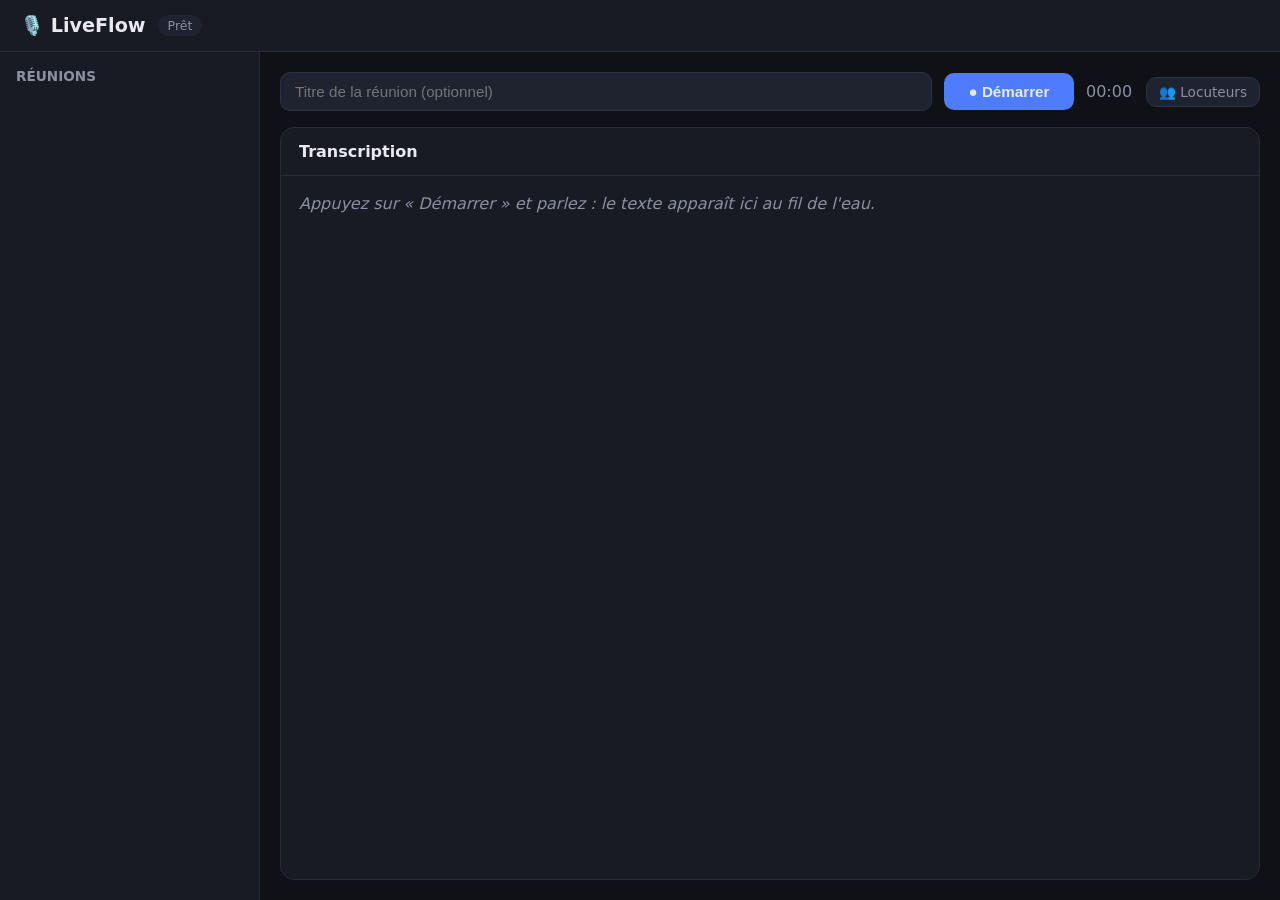
==== app/static/index.html @ 28401142 "feat: diarisation des locuteurs en temps réel (ECAPA-TDNN + clustering incrémental) - Nouveau module" ====
<!DOCTYPE html>
<html lang="fr">
<head>
  <meta charset="UTF-8">
  <meta name="viewport" content="width=device-width, initial-scale=1.0">
  <title>LiveFlow — Transcription de réunions</title>
  <link rel="icon" href="data:image/svg+xml,%3Csvg xmlns='http://www.w3.org/2000/svg' viewBox='0 0 100 100'%3E%3Ctext y='.9em' font-size='90'%3E%F0%9F%8E%99%EF%B8%8F%3C/text%3E%3C/svg%3E">
  <link rel="stylesheet" href="style.css">
</head>
<body>
  <header>
    <h1>🎙️ LiveFlow</h1>
    <span id="status" class="badge idle">Prêt</span>
  </header>

  <div class="layout">
    <aside>
      <h2>Réunions</h2>
      <ul id="meeting-list"></ul>
    </aside>

    <main>
      <section class="controls">
        <input id="title" type="text" placeholder="Titre de la réunion (optionnel)">
        <button id="record-btn" class="record">● Démarrer</button>
        <span id="timer">00:00</span>
        <label id="diarization-toggle" class="toggle" title="Identifier les locuteurs">
          <input type="checkbox" id="diarization-cb">
          <span>👥 Locuteurs</span>
        </label>
      </section>

      <section id="transcript-panel">
        <div class="panel-head">
          <h2 id="transcript-title">Transcription</h2>
          <div id="export-bar" class="hidden">
            <button id="copy-btn" title="Copier le texte">📋 Copier</button>
            <a id="export-txt" download>TXT</a>
            <a id="export-md" download>MD</a>
            <a id="export-srt" download>SRT</a>
            <a id="export-json" download>JSON</a>
            <button id="delete-btn" title="Supprimer la réunion">🗑️</button>
          </div>
        </div>
        <div id="transcript">
          <p class="placeholder">Appuyez sur « Démarrer » et parlez : le texte apparaît ici au fil de l'eau.</p>
        </div>
      </section>
    </main>
  </div>

  <script src="app.js"></script>
</body>
</html>
---- app/static/style.css ----
* { box-sizing: border-box; margin: 0; }

:root {
  --bg: #0f1117;
  --panel: #181b24;
  --panel-2: #1f2330;
  --text: #e8eaf0;
  --muted: #8b91a3;
  --accent: #4f7cff;
  --rec: #e5484d;
}

body {
  background: var(--bg);
  color: var(--text);
  font-family: system-ui, -apple-system, "Segoe UI", Roboto, sans-serif;
  height: 100vh;
  display: flex;
  flex-direction: column;
}

header {
  display: flex;
  align-items: center;
  gap: 12px;
  padding: 14px 20px;
  background: var(--panel);
  border-bottom: 1px solid #262b3a;
}

header h1 { font-size: 1.2rem; }

.badge {
  font-size: 0.78rem;
  padding: 3px 10px;
  border-radius: 999px;
  background: var(--panel-2);
  color: var(--muted);
}
.badge.rec { background: #3a181a; color: #ff8589; }
.badge.busy { background: #2a2410; color: #ffd166; }
.badge.error { background: #3a181a; color: #ff8589; }

.layout { display: flex; flex: 1; min-height: 0; }

aside {
  width: 260px;
  background: var(--panel);
  border-right: 1px solid #262b3a;
  padding: 16px;
  overflow-y: auto;
}
aside h2 { font-size: 0.85rem; text-transform: uppercase; color: var(--muted); margin-bottom: 10px; }
aside ul { list-style: none; padding: 0; }
aside li {
  padding: 8px 10px;
  border-radius: 8px;
  cursor: pointer;
  display: flex;
  flex-direction: column;
  gap: 2px;
}
aside li:hover { background: var(--panel-2); }
aside li.active { background: #20294a; }
.m-title { font-size: 0.9rem; overflow: hidden; text-overflow: ellipsis; white-space: nowrap; }
.m-meta { font-size: 0.74rem; color: var(--muted); }

main { flex: 1; display: flex; flex-direction: column; min-width: 0; padding: 20px; gap: 16px; }

.controls { display: flex; gap: 12px; align-items: center; }
.controls input {
  flex: 1;
  background: var(--panel-2);
  border: 1px solid #2c3245;
  color: var(--text);
  padding: 10px 14px;
  border-radius: 10px;
  font-size: 0.95rem;
}
.controls input:focus { outline: none; border-color: var(--accent); }

button, .controls a {
  border: none;
  border-radius: 10px;
  padding: 10px 18px;
  font-size: 0.95rem;
  cursor: pointer;
  background: var(--panel-2);
  color: var(--text);
}
button.record { background: var(--accent); font-weight: 600; min-width: 130px; }
button.record.recording { background: var(--rec); }
#timer { font-variant-numeric: tabular-nums; color: var(--muted); min-width: 48px; }

#transcript-panel {
  flex: 1;
  display: flex;
  flex-direction: column;
  background: var(--panel);
  border: 1px solid #262b3a;
  border-radius: 14px;
  min-height: 0;
}
.panel-head {
  display: flex;
  align-items: center;
  justify-content: space-between;
  gap: 10px;
  padding: 14px 18px;
  border-bottom: 1px solid #262b3a;
}
.panel-head h2 { font-size: 1rem; overflow: hidden; text-overflow: ellipsis; white-space: nowrap; }

#export-bar { display: flex; gap: 8px; align-items: center; }
#export-bar a, #export-bar button {
  font-size: 0.8rem;
  padding: 6px 10px;
  border-radius: 8px;
  background: var(--panel-2);
  color: var(--text);
  text-decoration: none;
}
#export-bar.hidden { display: none; }

#transcript { flex: 1; overflow-y: auto; padding: 18px; }
.placeholder { color: var(--muted); font-style: italic; }
.segment { display: flex; gap: 12px; margin-bottom: 12px; line-height: 1.55; }
.segment .ts {
  color: var(--muted);
  font-size: 0.78rem;
  font-variant-numeric: tabular-nums;
  padding-top: 3px;
  flex-shrink: 0;
}

/* --- Diarisation : badges locuteurs --- */
.speaker {
  font-size: 0.78rem;
  font-weight: 600;
  padding: 2px 8px;
  border-radius: 6px;
  flex-shrink: 0;
  white-space: nowrap;
}
.speaker-0 { background: #1a2440; color: #4f7cff; }
.speaker-1 { background: #3a181a; color: #e5484d; }
.speaker-2 { background: #132a1e; color: #30a46c; }
.speaker-3 { background: #2a2410; color: #f5a623; }
.speaker-4 { background: #2a1a3a; color: #8e4ec6; }
.speaker-5 { background: #0f2a28; color: #12a594; }
.speaker-6 { background: #3a1a2a; color: #e54666; }
.speaker-7 { background: #1e2024; color: #889096; }

/* Toggle diarisation */
.toggle {
  display: flex;
  align-items: center;
  gap: 6px;
  cursor: pointer;
  font-size: 0.85rem;
  color: var(--muted);
  user-select: none;
  padding: 6px 12px;
  border-radius: 10px;
  background: var(--panel-2);
  border: 1px solid #2c3245;
  transition: border-color 0.2s, color 0.2s;
}
.toggle:hover { border-color: var(--accent); }
.toggle input { display: none; }
.toggle:has(input:checked) {
  border-color: var(--accent);
  color: var(--text);
}

@media (max-width: 720px) {
  .layout { flex-direction: column; }
  aside { width: 100%; max-height: 30vh; border-right: none; border-bottom: 1px solid #262b3a; }
  .controls { flex-wrap: wrap; }
  .controls input { width: 100%; flex: none; }
}
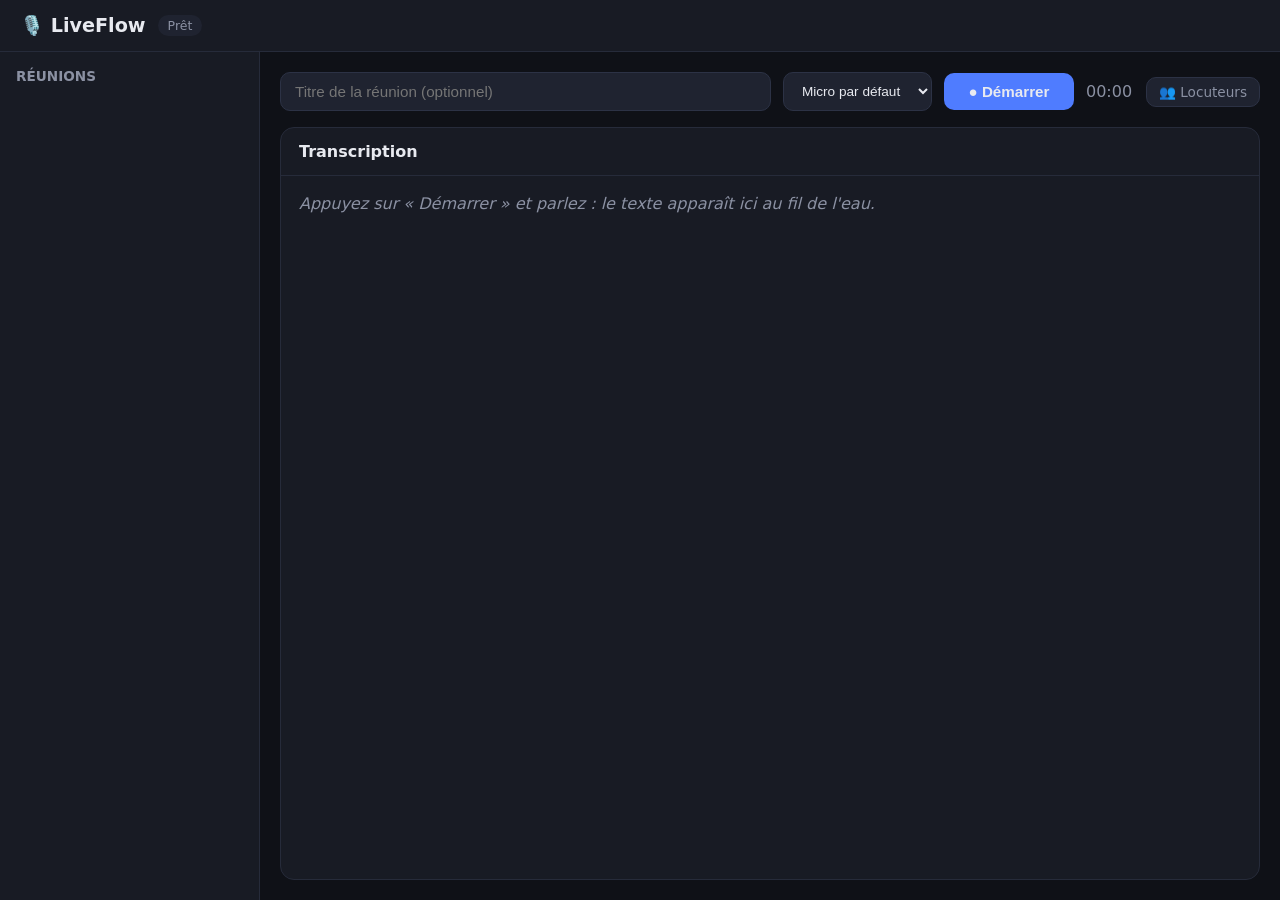
==== commit 86f94fc2: "feat: sélecteur de microphone dans l'interface - Select dropdown peuplé via enumerateDevices() au ch" ====
--- a/app/static/index.html
+++ b/app/static/index.html
@@ -22,6 +22,9 @@
     <main>
       <section class="controls">
         <input id="title" type="text" placeholder="Titre de la réunion (optionnel)">
+        <select id="mic-select" title="Choisir le microphone">
+          <option value="">Micro par défaut</option>
+        </select>
         <button id="record-btn" class="record">● Démarrer</button>
         <span id="timer">00:00</span>
         <label id="diarization-toggle" class="toggle" title="Identifier les locuteurs">
--- a/app/static/style.css
+++ b/app/static/style.css
@@ -78,6 +78,20 @@
   font-size: 0.95rem;
 }
 .controls input:focus { outline: none; border-color: var(--accent); }
+
+#mic-select {
+  background: var(--panel-2);
+  border: 1px solid #2c3245;
+  color: var(--text);
+  padding: 10px 14px;
+  border-radius: 10px;
+  font-size: 0.85rem;
+  cursor: pointer;
+  max-width: 200px;
+}
+#mic-select:focus { outline: none; border-color: var(--accent); }
+#mic-select option { background: var(--panel); color: var(--text); }
+
 
 button, .controls a {
   border: none;
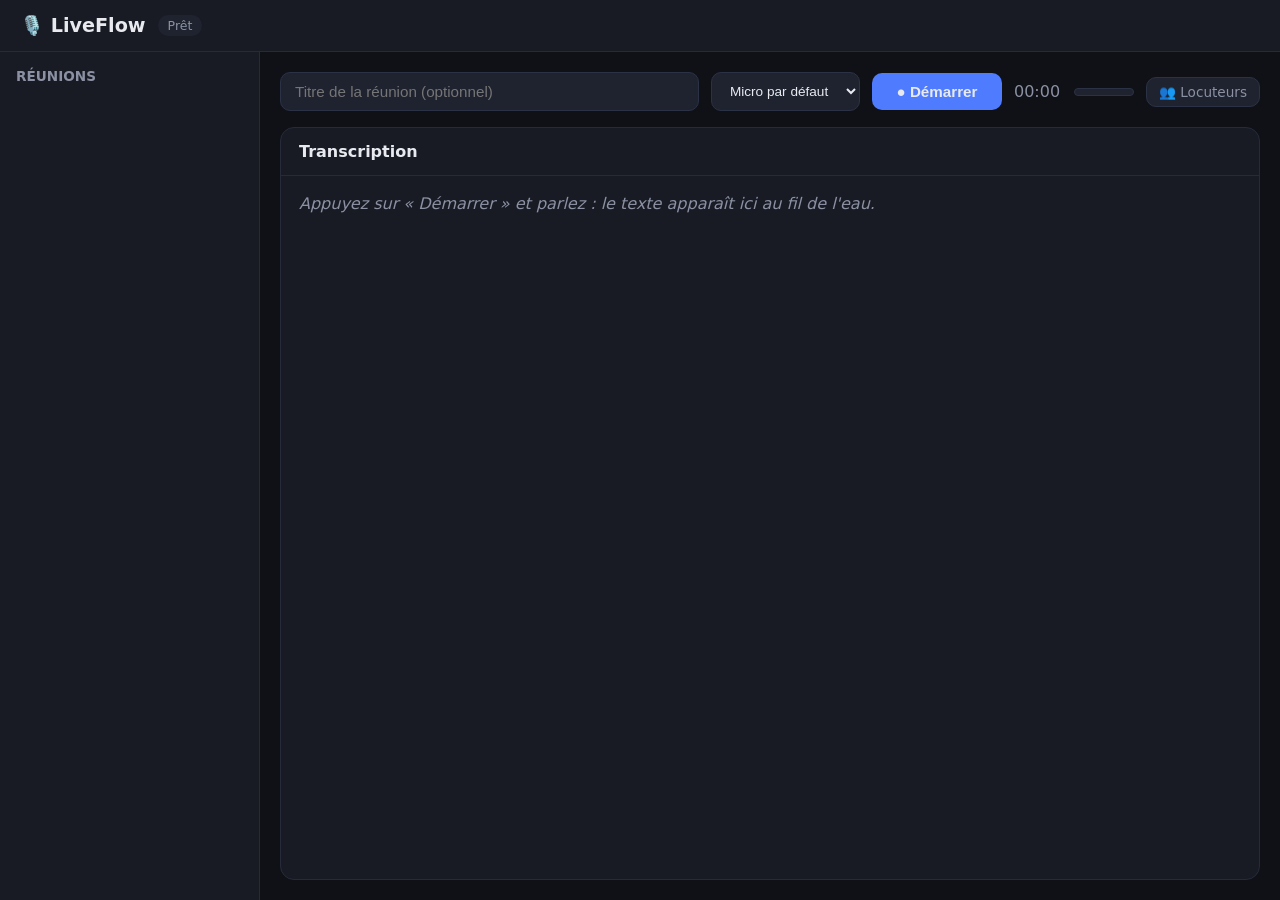
==== commit c06b490a: "feat: indicateur visuel de volume micro en temps réel et boîte de diagnostic des erreurs JS" ====
--- a/app/static/index.html
+++ b/app/static/index.html
@@ -27,6 +27,9 @@
         </select>
         <button id="record-btn" class="record">● Démarrer</button>
         <span id="timer">00:00</span>
+        <div id="volume-container" class="volume-container" title="Volume du micro">
+          <div id="volume-bar" class="volume-bar"></div>
+        </div>
         <label id="diarization-toggle" class="toggle" title="Identifier les locuteurs">
           <input type="checkbox" id="diarization-cb">
           <span>👥 Locuteurs</span>
--- a/app/static/style.css
+++ b/app/static/style.css
@@ -187,6 +187,28 @@
   color: var(--text);
 }
 
+/* Indicateur de volume micro */
+.volume-container {
+  width: 60px;
+  height: 8px;
+  background: var(--panel-2);
+  border: 1px solid #2c3245;
+  border-radius: 4px;
+  overflow: hidden;
+  display: flex;
+  align-items: center;
+  padding: 1px;
+}
+.volume-bar {
+  width: 0%;
+  height: 100%;
+  background: #30a46c; /* Vert */
+  border-radius: 2px;
+  transition: width 0.1s ease;
+}
+
+
+
 @media (max-width: 720px) {
   .layout { flex-direction: column; }
   aside { width: 100%; max-height: 30vh; border-right: none; border-bottom: 1px solid #262b3a; }
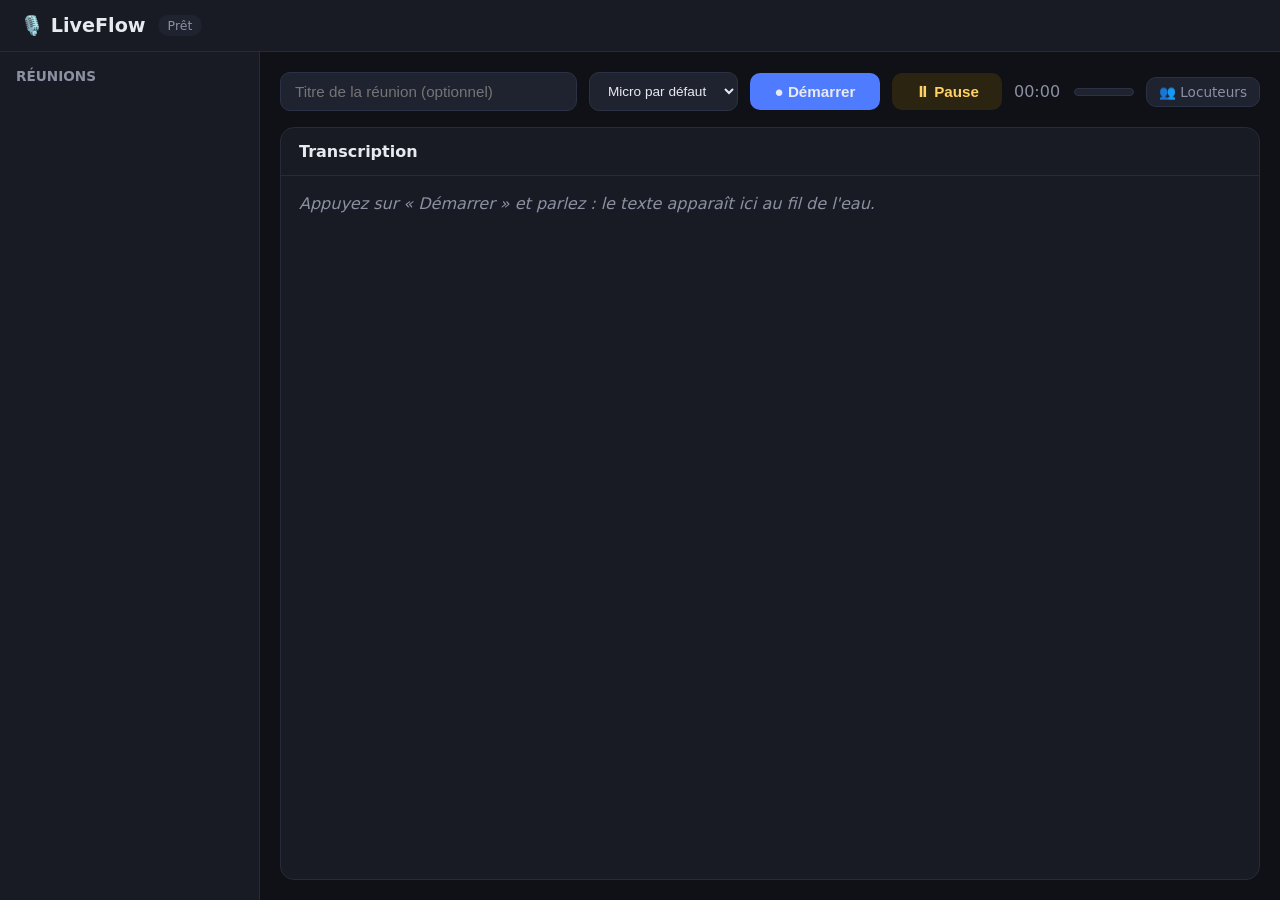
==== commit 52fda48e: "feat: gestion de pause/reprise de reunion et correction du bug de sigles chinois (ASR francais par d" ====
--- a/app/static/index.html
+++ b/app/static/index.html
@@ -5,7 +5,7 @@
   <meta name="viewport" content="width=device-width, initial-scale=1.0">
   <title>LiveFlow — Transcription de réunions</title>
   <link rel="icon" href="data:image/svg+xml,%3Csvg xmlns='http://www.w3.org/2000/svg' viewBox='0 0 100 100'%3E%3Ctext y='.9em' font-size='90'%3E%F0%9F%8E%99%EF%B8%8F%3C/text%3E%3C/svg%3E">
-  <link rel="stylesheet" href="style.css">
+  <link rel="stylesheet" href="style.css?v=2">
 </head>
 <body>
   <header>
@@ -26,6 +26,7 @@
           <option value="">Micro par défaut</option>
         </select>
         <button id="record-btn" class="record">● Démarrer</button>
+        <button id="pause-btn" class="pause hidden">⏸ Pause</button>
         <span id="timer">00:00</span>
         <div id="volume-container" class="volume-container" title="Volume du micro">
           <div id="volume-bar" class="volume-bar"></div>
@@ -55,6 +56,6 @@
     </main>
   </div>
 
-  <script src="app.js"></script>
+  <script src="app.js?v=2"></script>
 </body>
 </html>
--- a/app/static/style.css
+++ b/app/static/style.css
@@ -206,7 +206,17 @@
   border-radius: 2px;
   transition: width 0.1s ease;
 }
-
+/* Bouton Pause */
+button.pause {
+  background: #2a2410;
+  color: #ffd166;
+  font-weight: 600;
+  min-width: 110px;
+}
+button.pause.paused {
+  background: var(--accent);
+  color: var(--text);
+}
 
 
 @media (max-width: 720px) {
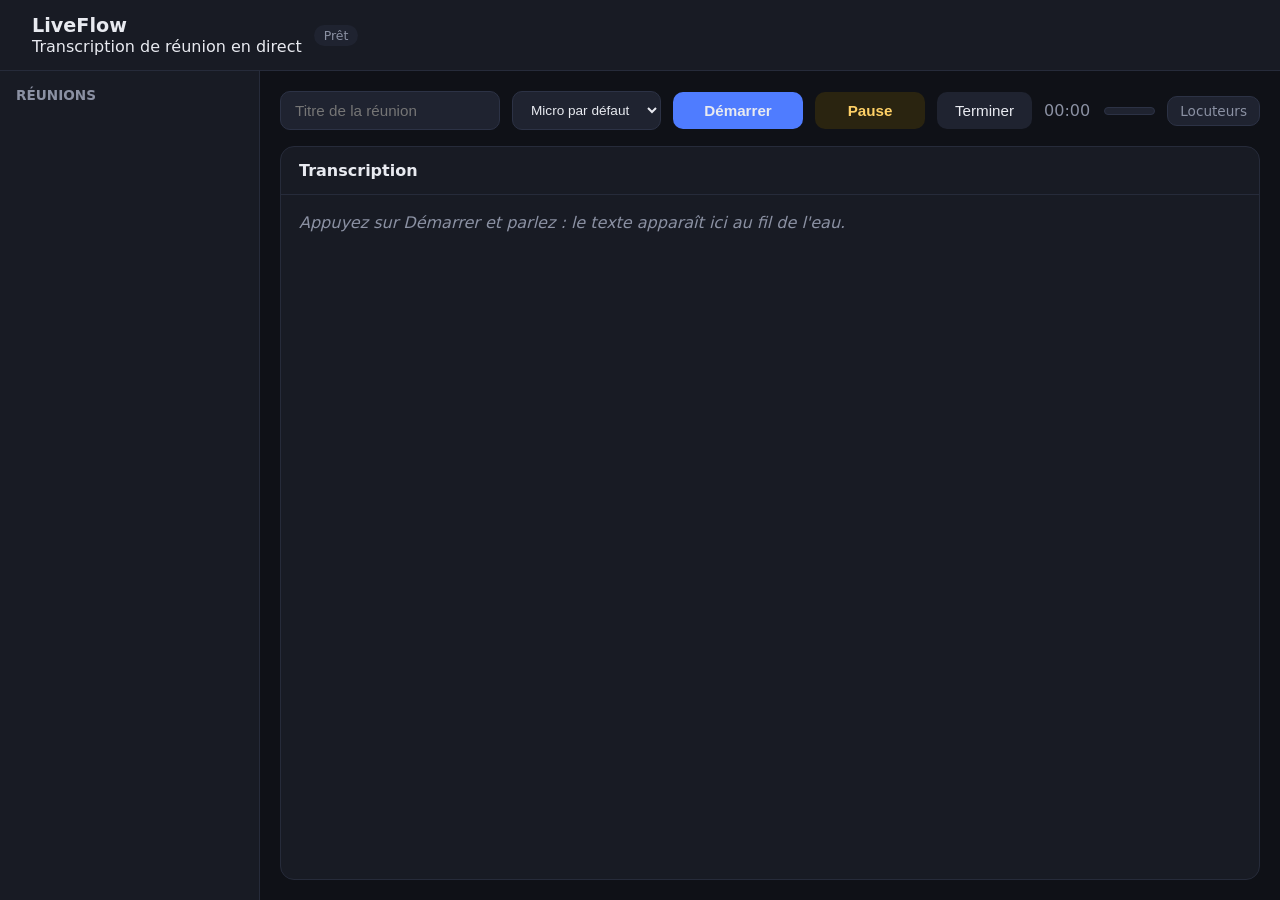
==== commit 8ad7cf04: "Fix pause, mobile transcription, and diarization" ====
--- a/app/static/index.html
+++ b/app/static/index.html
@@ -3,13 +3,19 @@
 <head>
   <meta charset="UTF-8">
   <meta name="viewport" content="width=device-width, initial-scale=1.0">
-  <title>LiveFlow — Transcription de réunions</title>
-  <link rel="icon" href="data:image/svg+xml,%3Csvg xmlns='http://www.w3.org/2000/svg' viewBox='0 0 100 100'%3E%3Ctext y='.9em' font-size='90'%3E%F0%9F%8E%99%EF%B8%8F%3C/text%3E%3C/svg%3E">
-  <link rel="stylesheet" href="style.css?v=2">
+  <title>LiveFlow - Transcription de réunions</title>
+  <link rel="icon" href="data:image/svg+xml,%3Csvg xmlns='http://www.w3.org/2000/svg' viewBox='0 0 100 100'%3E%3Crect width='100' height='100' rx='22' fill='%23151a18'/%3E%3Cpath d='M50 18c-9 0-16 7-16 16v21c0 9 7 16 16 16s16-7 16-16V34c0-9-7-16-16-16Z' fill='%23e9f6ef'/%3E%3Cpath d='M27 52c0 13 10 23 23 23s23-10 23-23' fill='none' stroke='%2322a06b' stroke-width='7' stroke-linecap='round'/%3E%3Cpath d='M50 75v13' stroke='%23e4572e' stroke-width='7' stroke-linecap='round'/%3E%3C/svg%3E">
+  <link rel="stylesheet" href="style.css?v=3">
 </head>
 <body>
   <header>
-    <h1>🎙️ LiveFlow</h1>
+    <div class="brand-mark" aria-hidden="true">
+      <span></span>
+    </div>
+    <div>
+      <h1>LiveFlow</h1>
+      <p>Transcription de réunion en direct</p>
+    </div>
     <span id="status" class="badge idle">Prêt</span>
   </header>
 
@@ -21,19 +27,20 @@
 
     <main>
       <section class="controls">
-        <input id="title" type="text" placeholder="Titre de la réunion (optionnel)">
+        <input id="title" type="text" placeholder="Titre de la réunion">
         <select id="mic-select" title="Choisir le microphone">
           <option value="">Micro par défaut</option>
         </select>
-        <button id="record-btn" class="record">● Démarrer</button>
-        <button id="pause-btn" class="pause hidden">⏸ Pause</button>
+        <button id="record-btn" class="record">Démarrer</button>
+        <button id="pause-btn" class="pause hidden">Pause</button>
+        <button id="stop-btn" class="stop hidden">Terminer</button>
         <span id="timer">00:00</span>
         <div id="volume-container" class="volume-container" title="Volume du micro">
           <div id="volume-bar" class="volume-bar"></div>
         </div>
         <label id="diarization-toggle" class="toggle" title="Identifier les locuteurs">
           <input type="checkbox" id="diarization-cb">
-          <span>👥 Locuteurs</span>
+          <span>Locuteurs</span>
         </label>
       </section>
 
@@ -41,21 +48,21 @@
         <div class="panel-head">
           <h2 id="transcript-title">Transcription</h2>
           <div id="export-bar" class="hidden">
-            <button id="copy-btn" title="Copier le texte">📋 Copier</button>
+            <button id="copy-btn" title="Copier le texte">Copier</button>
             <a id="export-txt" download>TXT</a>
             <a id="export-md" download>MD</a>
             <a id="export-srt" download>SRT</a>
             <a id="export-json" download>JSON</a>
-            <button id="delete-btn" title="Supprimer la réunion">🗑️</button>
+            <button id="delete-btn" title="Supprimer la réunion">Suppr.</button>
           </div>
         </div>
         <div id="transcript">
-          <p class="placeholder">Appuyez sur « Démarrer » et parlez : le texte apparaît ici au fil de l'eau.</p>
+          <p class="placeholder">Appuyez sur Démarrer et parlez : le texte apparaît ici au fil de l'eau.</p>
         </div>
       </section>
     </main>
   </div>
 
-  <script src="app.js?v=2"></script>
+  <script src="app.js?v=3"></script>
 </body>
 </html>
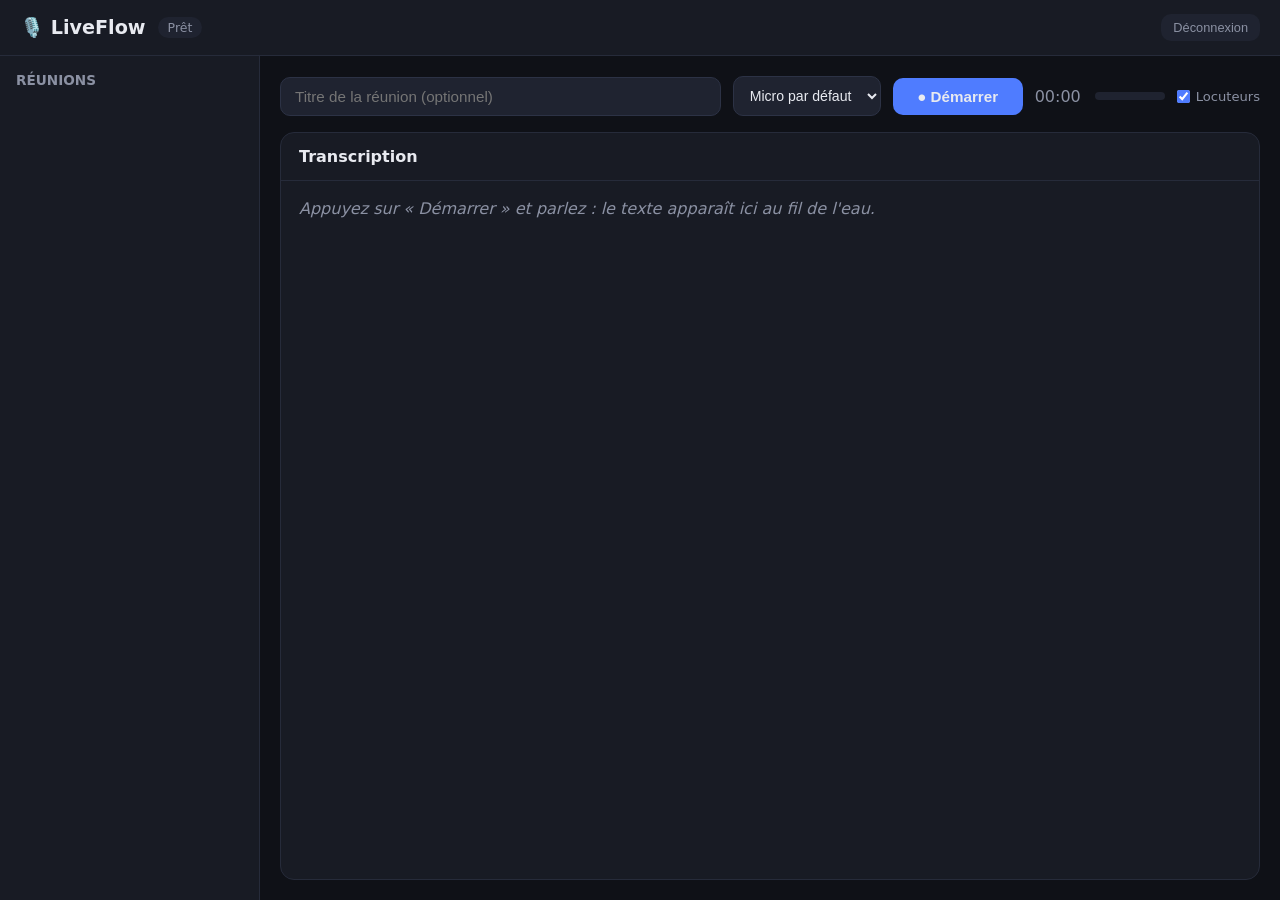
==== commit db73e8db: "Diarisation des locuteurs et pause/reprise (intégration des travaux de main) - diarizer.py (ECAPA-TD" ====
--- a/app/static/index.html
+++ b/app/static/index.html
@@ -3,20 +3,15 @@
 <head>
   <meta charset="UTF-8">
   <meta name="viewport" content="width=device-width, initial-scale=1.0">
-  <title>LiveFlow - Transcription de réunions</title>
-  <link rel="icon" href="data:image/svg+xml,%3Csvg xmlns='http://www.w3.org/2000/svg' viewBox='0 0 100 100'%3E%3Crect width='100' height='100' rx='22' fill='%23151a18'/%3E%3Cpath d='M50 18c-9 0-16 7-16 16v21c0 9 7 16 16 16s16-7 16-16V34c0-9-7-16-16-16Z' fill='%23e9f6ef'/%3E%3Cpath d='M27 52c0 13 10 23 23 23s23-10 23-23' fill='none' stroke='%2322a06b' stroke-width='7' stroke-linecap='round'/%3E%3Cpath d='M50 75v13' stroke='%23e4572e' stroke-width='7' stroke-linecap='round'/%3E%3C/svg%3E">
-  <link rel="stylesheet" href="style.css?v=3">
+  <title>LiveFlow — Transcription de réunions</title>
+  <link rel="icon" href="data:image/svg+xml,%3Csvg xmlns='http://www.w3.org/2000/svg' viewBox='0 0 100 100'%3E%3Ctext y='.9em' font-size='90'%3E%F0%9F%8E%99%EF%B8%8F%3C/text%3E%3C/svg%3E">
+  <link rel="stylesheet" href="style.css">
 </head>
 <body>
   <header>
-    <div class="brand-mark" aria-hidden="true">
-      <span></span>
-    </div>
-    <div>
-      <h1>LiveFlow</h1>
-      <p>Transcription de réunion en direct</p>
-    </div>
+    <h1>🎙️ LiveFlow</h1>
     <span id="status" class="badge idle">Prêt</span>
+    <button id="logout-btn" title="Se déconnecter">Déconnexion</button>
   </header>
 
   <div class="layout">
@@ -27,20 +22,16 @@
 
     <main>
       <section class="controls">
-        <input id="title" type="text" placeholder="Titre de la réunion">
-        <select id="mic-select" title="Choisir le microphone">
+        <input id="title" type="text" placeholder="Titre de la réunion (optionnel)">
+        <select id="mic-select" title="Choix du micro">
           <option value="">Micro par défaut</option>
         </select>
-        <button id="record-btn" class="record">Démarrer</button>
-        <button id="pause-btn" class="pause hidden">Pause</button>
-        <button id="stop-btn" class="stop hidden">Terminer</button>
+        <button id="record-btn" class="record">● Démarrer</button>
+        <button id="pause-btn" class="pause hidden">⏸ Pause</button>
         <span id="timer">00:00</span>
-        <div id="volume-container" class="volume-container" title="Volume du micro">
-          <div id="volume-bar" class="volume-bar"></div>
-        </div>
-        <label id="diarization-toggle" class="toggle" title="Identifier les locuteurs">
-          <input type="checkbox" id="diarization-cb">
-          <span>Locuteurs</span>
+        <div id="vu" title="Niveau du micro"><div id="vu-bar"></div></div>
+        <label id="diarization-toggle" class="toggle" title="Identifier qui parle (Locuteur 1, 2...)">
+          <input type="checkbox" id="diarization-cb" checked> Locuteurs
         </label>
       </section>
 
@@ -48,21 +39,21 @@
         <div class="panel-head">
           <h2 id="transcript-title">Transcription</h2>
           <div id="export-bar" class="hidden">
-            <button id="copy-btn" title="Copier le texte">Copier</button>
+            <button id="copy-btn" title="Copier le texte">📋 Copier</button>
             <a id="export-txt" download>TXT</a>
             <a id="export-md" download>MD</a>
             <a id="export-srt" download>SRT</a>
             <a id="export-json" download>JSON</a>
-            <button id="delete-btn" title="Supprimer la réunion">Suppr.</button>
+            <button id="delete-btn" title="Supprimer la réunion">🗑️</button>
           </div>
         </div>
         <div id="transcript">
-          <p class="placeholder">Appuyez sur Démarrer et parlez : le texte apparaît ici au fil de l'eau.</p>
+          <p class="placeholder">Appuyez sur « Démarrer » et parlez : le texte apparaît ici au fil de l'eau.</p>
         </div>
       </section>
     </main>
   </div>
 
-  <script src="app.js?v=3"></script>
+  <script src="app.js"></script>
 </body>
 </html>
--- a/app/static/style.css
+++ b/app/static/style.css
@@ -41,6 +41,14 @@
 .badge.busy { background: #2a2410; color: #ffd166; }
 .badge.error { background: #3a181a; color: #ff8589; }
 
+#logout-btn {
+  margin-left: auto;
+  font-size: 0.8rem;
+  padding: 6px 12px;
+  color: var(--muted);
+}
+#logout-btn:hover { color: var(--text); }
+
 .layout { display: flex; flex: 1; min-height: 0; }
 
 aside {
@@ -79,19 +87,16 @@
 }
 .controls input:focus { outline: none; border-color: var(--accent); }
 
-#mic-select {
+.controls select {
   background: var(--panel-2);
   border: 1px solid #2c3245;
   color: var(--text);
-  padding: 10px 14px;
+  padding: 10px 12px;
   border-radius: 10px;
-  font-size: 0.85rem;
-  cursor: pointer;
+  font-size: 0.88rem;
   max-width: 200px;
 }
-#mic-select:focus { outline: none; border-color: var(--accent); }
-#mic-select option { background: var(--panel); color: var(--text); }
-
+.controls select:focus { outline: none; border-color: var(--accent); }
 
 button, .controls a {
   border: none;
@@ -104,7 +109,54 @@
 }
 button.record { background: var(--accent); font-weight: 600; min-width: 130px; }
 button.record.recording { background: var(--rec); }
+button.pause { background: var(--panel-2); font-weight: 600; }
+button.pause.paused { background: #2a2410; color: #ffd166; }
+button.pause.hidden { display: none; }
+
+.toggle {
+  display: flex;
+  align-items: center;
+  gap: 6px;
+  font-size: 0.82rem;
+  color: var(--muted);
+  cursor: pointer;
+  white-space: nowrap;
+}
+.toggle input { accent-color: var(--accent); }
+
+.speaker {
+  font-size: 0.72rem;
+  font-weight: 600;
+  padding: 2px 8px;
+  border-radius: 999px;
+  align-self: flex-start;
+  margin-top: 2px;
+  flex-shrink: 0;
+}
+.speaker-0 { background: #1d3a5f; color: #7cb8ff; }
+.speaker-1 { background: #1f4a2c; color: #6fdc8c; }
+.speaker-2 { background: #4a2a1f; color: #ffab70; }
+.speaker-3 { background: #3d1f4a; color: #d8a6ff; }
+.speaker-4 { background: #4a1f2e; color: #ff9bb3; }
+.speaker-5 { background: #1f4a47; color: #6fd9d2; }
+.speaker-6 { background: #4a431f; color: #e3d56f; }
+.speaker-7 { background: #2e2e4a; color: #a3a8ff; }
 #timer { font-variant-numeric: tabular-nums; color: var(--muted); min-width: 48px; }
+
+#vu {
+  width: 70px;
+  height: 8px;
+  border-radius: 999px;
+  background: var(--panel-2);
+  overflow: hidden;
+}
+#vu-bar {
+  height: 100%;
+  width: 0%;
+  border-radius: 999px;
+  background: linear-gradient(90deg, #3dd68c, #ffd166 70%, #e5484d);
+  transition: width 80ms linear;
+}
 
 #transcript-panel {
   flex: 1;
@@ -147,78 +199,6 @@
   flex-shrink: 0;
 }
 
-/* --- Diarisation : badges locuteurs --- */
-.speaker {
-  font-size: 0.78rem;
-  font-weight: 600;
-  padding: 2px 8px;
-  border-radius: 6px;
-  flex-shrink: 0;
-  white-space: nowrap;
-}
-.speaker-0 { background: #1a2440; color: #4f7cff; }
-.speaker-1 { background: #3a181a; color: #e5484d; }
-.speaker-2 { background: #132a1e; color: #30a46c; }
-.speaker-3 { background: #2a2410; color: #f5a623; }
-.speaker-4 { background: #2a1a3a; color: #8e4ec6; }
-.speaker-5 { background: #0f2a28; color: #12a594; }
-.speaker-6 { background: #3a1a2a; color: #e54666; }
-.speaker-7 { background: #1e2024; color: #889096; }
-
-/* Toggle diarisation */
-.toggle {
-  display: flex;
-  align-items: center;
-  gap: 6px;
-  cursor: pointer;
-  font-size: 0.85rem;
-  color: var(--muted);
-  user-select: none;
-  padding: 6px 12px;
-  border-radius: 10px;
-  background: var(--panel-2);
-  border: 1px solid #2c3245;
-  transition: border-color 0.2s, color 0.2s;
-}
-.toggle:hover { border-color: var(--accent); }
-.toggle input { display: none; }
-.toggle:has(input:checked) {
-  border-color: var(--accent);
-  color: var(--text);
-}
-
-/* Indicateur de volume micro */
-.volume-container {
-  width: 60px;
-  height: 8px;
-  background: var(--panel-2);
-  border: 1px solid #2c3245;
-  border-radius: 4px;
-  overflow: hidden;
-  display: flex;
-  align-items: center;
-  padding: 1px;
-}
-.volume-bar {
-  width: 0%;
-  height: 100%;
-  background: #30a46c; /* Vert */
-  border-radius: 2px;
-  transition: width 0.1s ease;
-}
-/* Bouton Pause */
-button.pause {
-  background: #2a2410;
-  color: #ffd166;
-  font-weight: 600;
-  min-width: 110px;
-}
-button.pause.paused {
-  background: var(--accent);
-  color: var(--text);
-}
-
-
 @media (max-width: 720px) {
   .layout { flex-direction: column; }
   aside { width: 100%; max-height: 30vh; border-right: none; border-bottom: 1px solid #262b3a; }
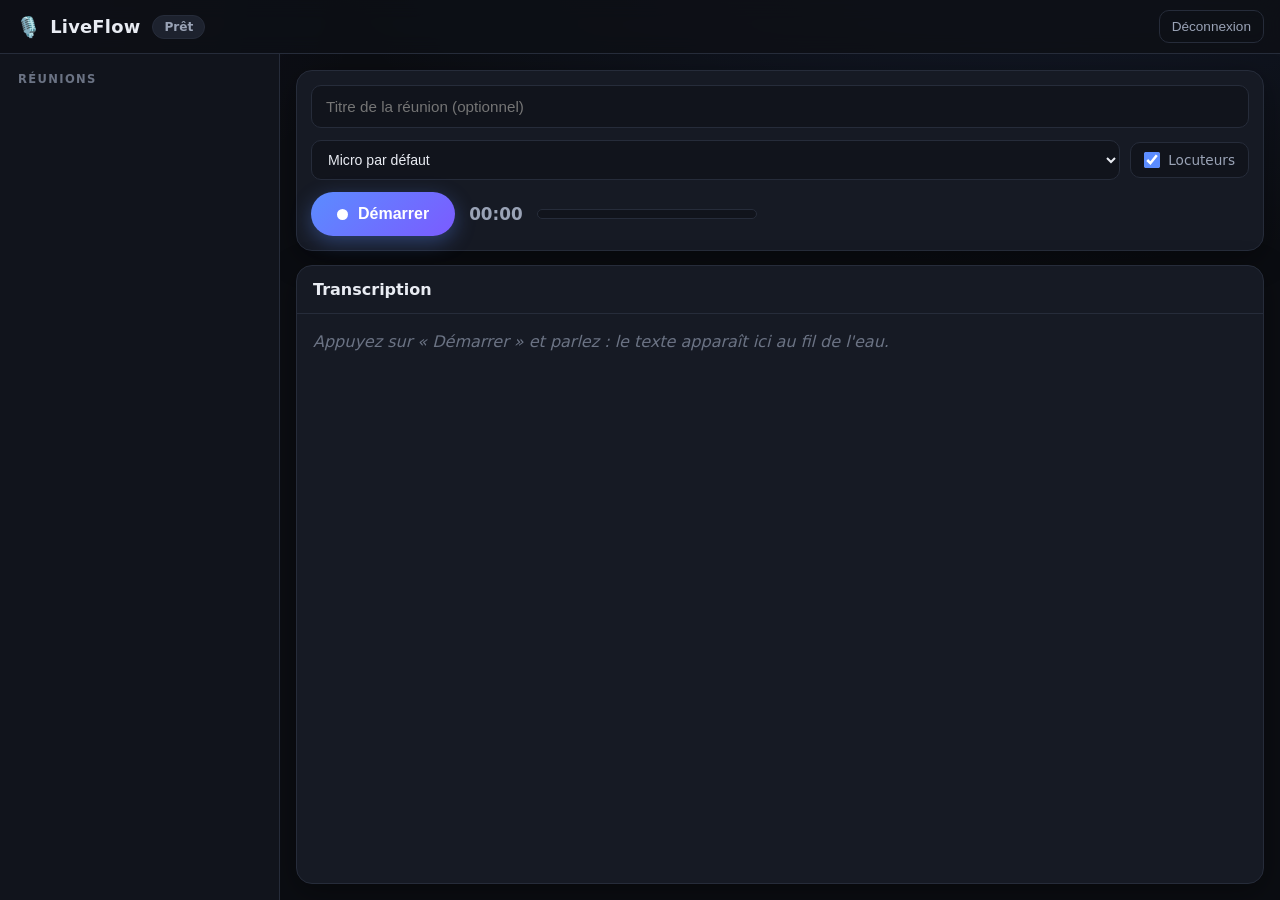
==== commit db7575a8: "Refonte complète du design (desktop + mobile) - Nouvelle identité visuelle : thème sombre soigné, dé" ====
--- a/app/static/index.html
+++ b/app/static/index.html
@@ -2,48 +2,60 @@
 <html lang="fr">
 <head>
   <meta charset="UTF-8">
-  <meta name="viewport" content="width=device-width, initial-scale=1.0">
+  <meta name="viewport" content="width=device-width, initial-scale=1.0, viewport-fit=cover">
+  <meta name="theme-color" content="#0b0d12">
   <title>LiveFlow — Transcription de réunions</title>
   <link rel="icon" href="data:image/svg+xml,%3Csvg xmlns='http://www.w3.org/2000/svg' viewBox='0 0 100 100'%3E%3Ctext y='.9em' font-size='90'%3E%F0%9F%8E%99%EF%B8%8F%3C/text%3E%3C/svg%3E">
-  <link rel="stylesheet" href="style.css">
+  <link rel="stylesheet" href="style.css?v=2">
 </head>
 <body>
-  <header>
-    <h1>🎙️ LiveFlow</h1>
+  <header class="topbar">
+    <button id="menu-btn" class="icon-btn" aria-label="Réunions">☰</button>
+    <div class="brand"><span class="brand-logo">🎙️</span><span>LiveFlow</span></div>
     <span id="status" class="badge idle">Prêt</span>
-    <button id="logout-btn" title="Se déconnecter">Déconnexion</button>
+    <button id="logout-btn" class="icon-btn ghost" title="Se déconnecter">Déconnexion</button>
   </header>
 
   <div class="layout">
-    <aside>
-      <h2>Réunions</h2>
-      <ul id="meeting-list"></ul>
+    <aside id="sidebar" class="sidebar">
+      <div class="sidebar-head">Réunions</div>
+      <ul id="meeting-list" class="meeting-list"></ul>
     </aside>
+    <div id="scrim" class="scrim"></div>
 
-    <main>
-      <section class="controls">
+    <main class="main">
+      <section class="controls card">
         <input id="title" type="text" placeholder="Titre de la réunion (optionnel)">
-        <select id="mic-select" title="Choix du micro">
-          <option value="">Micro par défaut</option>
-        </select>
-        <button id="record-btn" class="record">● Démarrer</button>
-        <button id="pause-btn" class="pause hidden">⏸ Pause</button>
-        <span id="timer">00:00</span>
-        <div id="vu" title="Niveau du micro"><div id="vu-bar"></div></div>
-        <label id="diarization-toggle" class="toggle" title="Identifier qui parle (Locuteur 1, 2...)">
-          <input type="checkbox" id="diarization-cb" checked> Locuteurs
-        </label>
+
+        <div class="control-row">
+          <select id="mic-select" title="Choix du micro">
+            <option value="">Micro par défaut</option>
+          </select>
+          <label id="diarization-toggle" class="toggle" title="Identifier qui parle (Locuteur 1, 2...)">
+            <input type="checkbox" id="diarization-cb" checked>
+            <span>Locuteurs</span>
+          </label>
+        </div>
+
+        <div class="record-row">
+          <button id="record-btn" class="record">
+            <span class="rec-dot"></span><span class="rec-label">Démarrer</span>
+          </button>
+          <button id="pause-btn" class="pause hidden">⏸ Pause</button>
+          <span id="timer">00:00</span>
+          <div id="vu" title="Niveau du micro"><div id="vu-bar"></div></div>
+        </div>
       </section>
 
-      <section id="transcript-panel">
+      <section id="transcript-panel" class="card">
         <div class="panel-head">
           <h2 id="transcript-title">Transcription</h2>
           <div id="export-bar" class="hidden">
             <button id="copy-btn" title="Copier le texte">📋 Copier</button>
-            <a id="export-txt" download>TXT</a>
-            <a id="export-md" download>MD</a>
-            <a id="export-srt" download>SRT</a>
-            <a id="export-json" download>JSON</a>
+            <a id="export-txt" class="chip" download>TXT</a>
+            <a id="export-md" class="chip" download>MD</a>
+            <a id="export-srt" class="chip" download>SRT</a>
+            <a id="export-json" class="chip" download>JSON</a>
             <button id="delete-btn" title="Supprimer la réunion">🗑️</button>
           </div>
         </div>
@@ -54,6 +66,6 @@
     </main>
   </div>
 
-  <script src="app.js"></script>
+  <script src="app.js?v=2"></script>
 </body>
 </html>
--- a/app/static/style.css
+++ b/app/static/style.css
@@ -1,207 +1,250 @@
-* { box-sizing: border-box; margin: 0; }
+/* ===================== LiveFlow — thème & base ===================== */
+* { box-sizing: border-box; margin: 0; padding: 0; }
 
 :root {
-  --bg: #0f1117;
-  --panel: #181b24;
-  --panel-2: #1f2330;
-  --text: #e8eaf0;
-  --muted: #8b91a3;
-  --accent: #4f7cff;
-  --rec: #e5484d;
-}
-
+  --bg: #0b0d12;
+  --bg-2: #11141c;
+  --panel: #161a24;
+  --panel-2: #1d222e;
+  --border: #262c3a;
+  --text: #e9ecf3;
+  --muted: #9aa3b6;
+  --faint: #6b7384;
+  --accent: #5b8cff;
+  --accent-2: #7b5bff;
+  --rec: #ef4d54;
+  --ok: #3dd68c;
+  --warn: #ffd166;
+  --radius: 16px;
+  --radius-sm: 10px;
+  --shadow: 0 8px 30px rgba(0,0,0,.35);
+  --safe-top: env(safe-area-inset-top, 0px);
+  --safe-bottom: env(safe-area-inset-bottom, 0px);
+}
+
+html, body { height: 100%; }
 body {
-  background: var(--bg);
+  background:
+    radial-gradient(1200px 600px at 80% -10%, rgba(91,140,255,.10), transparent 60%),
+    radial-gradient(900px 500px at -10% 0%, rgba(123,91,255,.08), transparent 55%),
+    var(--bg);
   color: var(--text);
-  font-family: system-ui, -apple-system, "Segoe UI", Roboto, sans-serif;
-  height: 100vh;
+  font-family: ui-sans-serif, system-ui, -apple-system, "Segoe UI", Roboto, Helvetica, Arial, sans-serif;
   display: flex;
   flex-direction: column;
-}
-
-header {
+  height: 100dvh;
+  overflow: hidden;
+  -webkit-font-smoothing: antialiased;
+}
+
+/* ===================== Barre du haut ===================== */
+.topbar {
   display: flex;
   align-items: center;
   gap: 12px;
-  padding: 14px 20px;
+  padding: calc(10px + var(--safe-top)) 16px 10px;
+  background: rgba(13,16,22,.85);
+  backdrop-filter: blur(10px);
+  border-bottom: 1px solid var(--border);
+  z-index: 30;
+  flex-shrink: 0;
+}
+.brand {
+  display: flex; align-items: center; gap: 9px;
+  font-weight: 700; font-size: 1.12rem; letter-spacing: .2px;
+}
+.brand-logo { font-size: 1.25rem; }
+.badge {
+  font-size: .76rem; font-weight: 600;
+  padding: 4px 11px; border-radius: 999px;
+  background: var(--panel-2); color: var(--muted);
+  border: 1px solid var(--border); white-space: nowrap;
+}
+.badge.idle { color: var(--muted); }
+.badge.rec  { background: rgba(239,77,84,.14); color: #ff9398; border-color: rgba(239,77,84,.4); animation: pulse 1.6s ease-in-out infinite; }
+.badge.busy { background: rgba(255,209,102,.12); color: var(--warn); border-color: rgba(255,209,102,.35); }
+.badge.error{ background: rgba(239,77,84,.14); color: #ff9398; border-color: rgba(239,77,84,.45); }
+@keyframes pulse { 50% { opacity: .55; } }
+
+.icon-btn {
+  background: var(--panel-2); color: var(--text);
+  border: 1px solid var(--border); border-radius: var(--radius-sm);
+  padding: 8px 12px; font-size: .85rem; cursor: pointer;
+  transition: background .15s, border-color .15s;
+}
+.icon-btn:hover { background: #232a38; }
+.icon-btn.ghost { background: transparent; color: var(--muted); }
+.icon-btn.ghost:hover { color: var(--text); background: var(--panel-2); }
+#logout-btn { margin-left: auto; }
+#menu-btn { display: none; font-size: 1.1rem; line-height: 1; padding: 8px 11px; }
+
+/* ===================== Mise en page ===================== */
+.layout { flex: 1; display: flex; min-height: 0; position: relative; }
+
+.sidebar {
+  width: 280px; flex-shrink: 0;
+  background: var(--bg-2);
+  border-right: 1px solid var(--border);
+  display: flex; flex-direction: column;
+  overflow-y: auto;
+}
+.sidebar-head {
+  font-size: .72rem; font-weight: 700; letter-spacing: .12em; text-transform: uppercase;
+  color: var(--faint); padding: 18px 18px 10px;
+}
+.meeting-list { list-style: none; padding: 0 10px 16px; display: flex; flex-direction: column; gap: 4px; }
+.meeting-list li {
+  padding: 11px 12px; border-radius: var(--radius-sm);
+  cursor: pointer; display: flex; flex-direction: column; gap: 3px;
+  border: 1px solid transparent; transition: background .15s, border-color .15s;
+}
+.meeting-list li:hover { background: var(--panel); }
+.meeting-list li.active { background: rgba(91,140,255,.12); border-color: rgba(91,140,255,.35); }
+.m-title { font-size: .92rem; font-weight: 600; overflow: hidden; text-overflow: ellipsis; white-space: nowrap; }
+.m-meta { font-size: .74rem; color: var(--faint); }
+
+.scrim {
+  display: none; position: fixed; inset: 0; background: rgba(0,0,0,.5);
+  z-index: 18; opacity: 0; transition: opacity .2s;
+}
+
+.main {
+  flex: 1; min-width: 0;
+  display: flex; flex-direction: column; gap: 14px;
+  padding: 16px;
+  overflow: hidden;
+}
+
+.card {
   background: var(--panel);
-  border-bottom: 1px solid #262b3a;
-}
-
-header h1 { font-size: 1.2rem; }
-
-.badge {
-  font-size: 0.78rem;
-  padding: 3px 10px;
-  border-radius: 999px;
-  background: var(--panel-2);
-  color: var(--muted);
-}
-.badge.rec { background: #3a181a; color: #ff8589; }
-.badge.busy { background: #2a2410; color: #ffd166; }
-.badge.error { background: #3a181a; color: #ff8589; }
-
-#logout-btn {
-  margin-left: auto;
-  font-size: 0.8rem;
-  padding: 6px 12px;
-  color: var(--muted);
-}
-#logout-btn:hover { color: var(--text); }
-
-.layout { display: flex; flex: 1; min-height: 0; }
-
-aside {
-  width: 260px;
-  background: var(--panel);
-  border-right: 1px solid #262b3a;
-  padding: 16px;
-  overflow-y: auto;
-}
-aside h2 { font-size: 0.85rem; text-transform: uppercase; color: var(--muted); margin-bottom: 10px; }
-aside ul { list-style: none; padding: 0; }
-aside li {
-  padding: 8px 10px;
-  border-radius: 8px;
-  cursor: pointer;
-  display: flex;
-  flex-direction: column;
-  gap: 2px;
-}
-aside li:hover { background: var(--panel-2); }
-aside li.active { background: #20294a; }
-.m-title { font-size: 0.9rem; overflow: hidden; text-overflow: ellipsis; white-space: nowrap; }
-.m-meta { font-size: 0.74rem; color: var(--muted); }
-
-main { flex: 1; display: flex; flex-direction: column; min-width: 0; padding: 20px; gap: 16px; }
-
-.controls { display: flex; gap: 12px; align-items: center; }
-.controls input {
-  flex: 1;
-  background: var(--panel-2);
-  border: 1px solid #2c3245;
-  color: var(--text);
-  padding: 10px 14px;
-  border-radius: 10px;
-  font-size: 0.95rem;
-}
-.controls input:focus { outline: none; border-color: var(--accent); }
-
-.controls select {
-  background: var(--panel-2);
-  border: 1px solid #2c3245;
-  color: var(--text);
-  padding: 10px 12px;
-  border-radius: 10px;
-  font-size: 0.88rem;
-  max-width: 200px;
-}
-.controls select:focus { outline: none; border-color: var(--accent); }
-
-button, .controls a {
-  border: none;
-  border-radius: 10px;
-  padding: 10px 18px;
-  font-size: 0.95rem;
-  cursor: pointer;
-  background: var(--panel-2);
-  color: var(--text);
-}
-button.record { background: var(--accent); font-weight: 600; min-width: 130px; }
-button.record.recording { background: var(--rec); }
-button.pause { background: var(--panel-2); font-weight: 600; }
-button.pause.paused { background: #2a2410; color: #ffd166; }
+  border: 1px solid var(--border);
+  border-radius: var(--radius);
+  box-shadow: var(--shadow);
+}
+
+/* ===================== Contrôles ===================== */
+.controls { padding: 14px; display: flex; flex-direction: column; gap: 12px; flex-shrink: 0; }
+
+#title {
+  width: 100%; background: var(--bg-2); color: var(--text);
+  border: 1px solid var(--border); border-radius: var(--radius-sm);
+  padding: 12px 14px; font-size: .95rem;
+}
+#title:focus { outline: none; border-color: var(--accent); }
+#title:disabled { opacity: .6; }
+
+.control-row { display: flex; gap: 10px; align-items: center; flex-wrap: wrap; }
+#mic-select {
+  flex: 1; min-width: 160px;
+  background: var(--bg-2); color: var(--text);
+  border: 1px solid var(--border); border-radius: var(--radius-sm);
+  padding: 10px 12px; font-size: .88rem;
+}
+#mic-select:focus { outline: none; border-color: var(--accent); }
+
+.toggle {
+  display: inline-flex; align-items: center; gap: 8px;
+  font-size: .85rem; color: var(--muted); cursor: pointer;
+  background: var(--bg-2); border: 1px solid var(--border);
+  padding: 9px 13px; border-radius: var(--radius-sm); user-select: none;
+}
+.toggle input { width: 16px; height: 16px; accent-color: var(--accent); }
+
+.record-row { display: flex; align-items: center; gap: 14px; flex-wrap: wrap; }
+
+button.record {
+  display: inline-flex; align-items: center; gap: 10px;
+  border: none; cursor: pointer;
+  background: linear-gradient(135deg, var(--accent), var(--accent-2));
+  color: #fff; font-weight: 700; font-size: 1rem;
+  padding: 13px 26px; border-radius: 999px;
+  box-shadow: 0 6px 20px rgba(91,140,255,.35);
+  transition: transform .12s, box-shadow .2s, background .2s;
+}
+button.record:hover { transform: translateY(-1px); }
+button.record:active { transform: translateY(0); }
+button.record .rec-dot {
+  width: 11px; height: 11px; border-radius: 50%; background: #fff;
+}
+button.record.recording {
+  background: linear-gradient(135deg, #ef4d54, #b5232a);
+  box-shadow: 0 6px 20px rgba(239,77,84,.4);
+}
+button.record.recording .rec-dot { border-radius: 3px; animation: pulse 1.3s infinite; }
+
+button.pause {
+  background: var(--panel-2); color: var(--text); font-weight: 600;
+  border: 1px solid var(--border); border-radius: 999px;
+  padding: 11px 18px; cursor: pointer; font-size: .9rem;
+}
+button.pause.paused { background: rgba(255,209,102,.14); color: var(--warn); border-color: rgba(255,209,102,.4); }
 button.pause.hidden { display: none; }
 
-.toggle {
-  display: flex;
-  align-items: center;
-  gap: 6px;
-  font-size: 0.82rem;
-  color: var(--muted);
-  cursor: pointer;
-  white-space: nowrap;
-}
-.toggle input { accent-color: var(--accent); }
-
-.speaker {
-  font-size: 0.72rem;
-  font-weight: 600;
-  padding: 2px 8px;
-  border-radius: 999px;
-  align-self: flex-start;
-  margin-top: 2px;
-  flex-shrink: 0;
-}
-.speaker-0 { background: #1d3a5f; color: #7cb8ff; }
-.speaker-1 { background: #1f4a2c; color: #6fdc8c; }
-.speaker-2 { background: #4a2a1f; color: #ffab70; }
-.speaker-3 { background: #3d1f4a; color: #d8a6ff; }
-.speaker-4 { background: #4a1f2e; color: #ff9bb3; }
-.speaker-5 { background: #1f4a47; color: #6fd9d2; }
-.speaker-6 { background: #4a431f; color: #e3d56f; }
-.speaker-7 { background: #2e2e4a; color: #a3a8ff; }
-#timer { font-variant-numeric: tabular-nums; color: var(--muted); min-width: 48px; }
-
-#vu {
-  width: 70px;
-  height: 8px;
-  border-radius: 999px;
-  background: var(--panel-2);
-  overflow: hidden;
-}
-#vu-bar {
-  height: 100%;
-  width: 0%;
-  border-radius: 999px;
-  background: linear-gradient(90deg, #3dd68c, #ffd166 70%, #e5484d);
-  transition: width 80ms linear;
-}
-
-#transcript-panel {
-  flex: 1;
-  display: flex;
-  flex-direction: column;
-  background: var(--panel);
-  border: 1px solid #262b3a;
-  border-radius: 14px;
-  min-height: 0;
-}
+#timer { font-variant-numeric: tabular-nums; font-size: 1.05rem; font-weight: 600; color: var(--muted); min-width: 52px; }
+
+#vu { flex: 1; min-width: 80px; max-width: 220px; height: 10px; border-radius: 999px; background: var(--bg-2); border: 1px solid var(--border); overflow: hidden; }
+#vu-bar { height: 100%; width: 0%; border-radius: 999px; background: linear-gradient(90deg, var(--ok), var(--warn) 70%, var(--rec)); transition: width .08s linear; }
+
+/* ===================== Panneau de transcription ===================== */
+#transcript-panel { flex: 1; display: flex; flex-direction: column; min-height: 0; overflow: hidden; }
 .panel-head {
-  display: flex;
-  align-items: center;
-  justify-content: space-between;
-  gap: 10px;
-  padding: 14px 18px;
-  border-bottom: 1px solid #262b3a;
-}
-.panel-head h2 { font-size: 1rem; overflow: hidden; text-overflow: ellipsis; white-space: nowrap; }
-
-#export-bar { display: flex; gap: 8px; align-items: center; }
-#export-bar a, #export-bar button {
-  font-size: 0.8rem;
-  padding: 6px 10px;
-  border-radius: 8px;
-  background: var(--panel-2);
-  color: var(--text);
-  text-decoration: none;
-}
+  display: flex; align-items: center; justify-content: space-between; gap: 10px;
+  padding: 14px 16px; border-bottom: 1px solid var(--border); flex-wrap: wrap;
+}
+.panel-head h2 { font-size: 1rem; font-weight: 700; overflow: hidden; text-overflow: ellipsis; white-space: nowrap; }
+
+#export-bar { display: flex; gap: 7px; align-items: center; flex-wrap: wrap; }
 #export-bar.hidden { display: none; }
-
-#transcript { flex: 1; overflow-y: auto; padding: 18px; }
-.placeholder { color: var(--muted); font-style: italic; }
-.segment { display: flex; gap: 12px; margin-bottom: 12px; line-height: 1.55; }
-.segment .ts {
-  color: var(--muted);
-  font-size: 0.78rem;
-  font-variant-numeric: tabular-nums;
-  padding-top: 3px;
-  flex-shrink: 0;
-}
-
-@media (max-width: 720px) {
-  .layout { flex-direction: column; }
-  aside { width: 100%; max-height: 30vh; border-right: none; border-bottom: 1px solid #262b3a; }
-  .controls { flex-wrap: wrap; }
-  .controls input { width: 100%; flex: none; }
-}
+#export-bar .chip, #export-bar button {
+  font-size: .78rem; font-weight: 600;
+  padding: 6px 11px; border-radius: 999px;
+  background: var(--panel-2); color: var(--text);
+  border: 1px solid var(--border); text-decoration: none; cursor: pointer;
+  transition: background .15s;
+}
+#export-bar .chip:hover, #export-bar button:hover { background: #232a38; }
+#delete-btn { border-color: rgba(239,77,84,.35); }
+
+#transcript { flex: 1; overflow-y: auto; padding: 18px 16px; scroll-behavior: smooth; }
+.placeholder { color: var(--faint); font-style: italic; }
+
+.segment { display: flex; gap: 12px; margin-bottom: 14px; line-height: 1.6; align-items: flex-start; }
+.segment .ts { color: var(--faint); font-size: .74rem; font-variant-numeric: tabular-nums; padding-top: 4px; flex-shrink: 0; min-width: 42px; }
+.segment .text { flex: 1; font-size: .98rem; }
+
+/* étiquettes de locuteurs (classes utilisées par app.js) */
+.speaker { font-size: .7rem; font-weight: 700; padding: 2px 9px; border-radius: 999px; align-self: flex-start; margin-top: 3px; flex-shrink: 0; white-space: nowrap; }
+.speaker-0 { background: #173a5e; color: #8ec5ff; }
+.speaker-1 { background: #1c4a2e; color: #79e3a0; }
+.speaker-2 { background: #4a2f1c; color: #ffb27a; }
+.speaker-3 { background: #3f1d4d; color: #dca9ff; }
+.speaker-4 { background: #4c1d2c; color: #ff9db4; }
+.speaker-5 { background: #1d4a47; color: #7adcd5; }
+.speaker-6 { background: #46421c; color: #e6d873; }
+.speaker-7 { background: #2c2c50; color: #aab0ff; }
+
+/* ===================== Mobile ===================== */
+@media (max-width: 760px) {
+  #menu-btn { display: inline-flex; }
+  .main { padding: 12px; gap: 12px; }
+
+  .sidebar {
+    position: fixed; top: 0; bottom: 0; left: 0; width: 82%; max-width: 320px;
+    transform: translateX(-100%); transition: transform .25s ease;
+    z-index: 20; padding-top: var(--safe-top);
+    box-shadow: var(--shadow);
+  }
+  body.drawer-open .sidebar { transform: translateX(0); }
+  body.drawer-open .scrim { display: block; opacity: 1; }
+
+  .record-row { gap: 10px; }
+  button.record { flex: 1; justify-content: center; padding: 15px 20px; font-size: 1.05rem; }
+  #vu { order: 5; flex-basis: 100%; max-width: none; }
+  .brand span:last-child { display: none; }   /* garde juste le logo, place pour le badge */
+  .panel-head { padding: 12px; }
+}
+
+@media (max-width: 380px) {
+  #timer { min-width: 46px; font-size: .95rem; }
+  .badge { font-size: .7rem; padding: 3px 8px; }
+}
